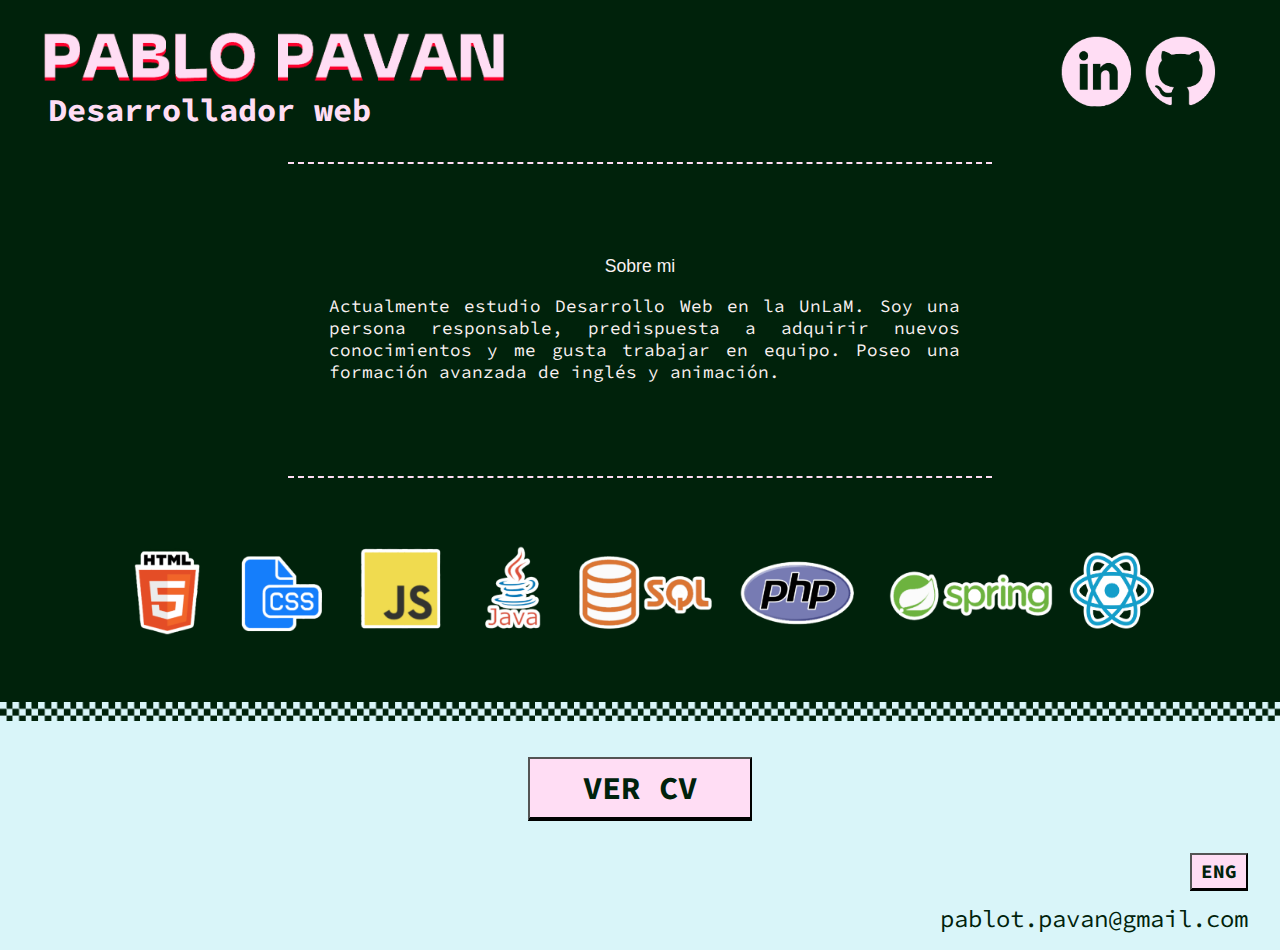
==== index.html @ 4bb8d48b "changes main description" ====
<!DOCTYPE html>
<html lang="en">
<head>
    <meta charset="UTF-8">
    <meta name="viewport" content="width=device-width, initial-scale=1.0">
    <link rel="preconnect" href="https://fonts.googleapis.com">
    <link rel="preconnect" href="https://fonts.gstatic.com" crossorigin>
    <link href="https://fonts.googleapis.com/css2?family=Fira+Sans+Condensed:wght@200&family=Roboto:wght@700&family=Source+Code+Pro&display=swap" rel="stylesheet">
    <link rel="stylesheet" href="style.css">
    <link rel="icon" href="images/icon.png" type="image/png">
    <title>PABLO</title>
</head>
<body>
    <header> 
        <div class="name">
            <img src="images/name.svg" alt=""> 
            <p id="subtitle"></p>
        </div>
       <div class="header-left">           
            <div class="links">
                <a href="https://www.linkedin.com/in/pablo-pavan-ab80352a3/"><img src="images/linkedin.svg" alt="" class="link"></a>
                <a href="https://github.com/dersy1"><img src="images/github.svg" alt="" class="link"></a>
            </div>
        </div>

    </header>
    <div class="me-all">
        <div class="me">
            <strong id="about-me"></strong><br>
            <p id="description">
                Soy un desarrollador web full stack, responsable,
                predispuesta a adquirir nuevos conocimientos y que disfruta trabajar en equipo. 
                Poseo una formación avanzada de inglés y animación.
            </p>
        </div>
    </div>
    <div class="lang">
        <img src="images/lang.svg" alt="">
    </div>
   
    <footer>
        <div>
            <img src="images/tiles.png" alt="" class="tiles">
        </div>
        <div class="button-cv">       
            <button id="download"></button>
       </div>        
       <div class="section">
            <button id="eng">ENG</button>
            <p class="mail">pablot.pavan@gmail.com</p>
        </div>
    </footer>
    <script src="js/download-pdf.js"></script>
    <script src="js/toggle.js"></script>
</body>
</html>
---- style.css ----
*{
    margin:0;
    cursor: url('images/custom-cursor.png') 20 20, default !important;
   
}
body{
    background-color: #00220B;
}
header{
    display: flex;
    flex-direction: row;
    padding:2em;
    justify-content: space-between;
}
.name img{
    width: 30em;
    
}
p{
    margin-left: 0.5em;
    color: #FFDDF4;
    font-size: 2em;
    font-family: 'Fira Sans Condensed', sans-serif;
    font-family: 'Roboto', sans-serif;
    font-family: 'Source Code Pro', monospace;
    font-weight: 700;
}
#download{
    width: 7em;
    height:2em;
    background-color:#FFDDF4;
    color:#00220B;
    padding: 0.2em;
    margin:1em;
    font-family: 'Fira Sans Condensed', sans-serif;
    font-family: 'Roboto', sans-serif;
    font-family: 'Source Code Pro', monospace;
    font-weight: 700;
    font-size: 2em;
    border-bottom: 4px solid black;
}
#download:hover{
    background-color:#00220B;
    color: #FFDDF4;
    cursor: url('images/custom-cursor2.png') 20 20, pointer !important;
    transition: background-color 0.3s ease;
}
.link{
    width: 5em;
}

.link:hover{
    transition: width 0.2s ease;
    width: 5.2em;
    cursor: url('images/custom-cursor2.png') 20 20, pointer !important;
}
.links{
    width: 12em;
}
.lang{
    
    height: 14em;
    width: 100%;
    display: flex;
    justify-content: center;
    align-items: center;
}
.tiles{
    width: 100%;
}
.header-left{
    display: flex;
    flex-direction: row;
}
.lang img{
    margin: 1em;
    width: 90%;
    height: 6em;
   
}
footer{
    display: flex;
    flex-direction: column;
    background-color:#d9f5f9;
    width: 100%;
}
.mail{
    color: #00220B;
    margin-top:0.5em;
    font-weight: 400;
    font-size: 1.5em;
}
.button-cv{
    display: flex;
    justify-content: center;
}
.me{
    height: 15.5em;
    width: 40em;
    border-top:  2px dashed #FFDDF4;
    border-bottom:  2px dashed #FFDDF4;
    padding: 2em; 
    display: flex;
    justify-content: center;
    align-items: center;
    flex-direction: column;
}
.me p{
    color:rgb(250, 241, 241);
    font-size: 1.1em;
    font-family: 'Fira Sans Condensed', sans-serif;
    font-family: 'Roboto', sans-serif;
    font-family: 'Source Code Pro', monospace;
    text-align: justify;
    font-weight: 400;
}
.me strong{
    color:rgb(250, 241, 241);
    font-size: 1.1em;
    font-family: Arial, Helvetica, sans-serif;
    font-weight: 500;
}

.me-all{
    display: flex;
    justify-content: center;
    align-items: center;
}
#eng{
    
    width: 3em;
    height: 2em;
    background-color:#FFDDF4;
    color:#00220B;
    border-bottom: 3px solid black;
    font-family: 'Fira Sans Condensed', sans-serif;
    font-family: 'Roboto', sans-serif;
    font-family: 'Source Code Pro', monospace;
    font-weight: 700;
    font-size: 1.2em;
}
#eng:hover{
    background-color:#00220B;
    color: #FFDDF4;
    cursor: url('images/custom-cursor2.png') 20 20, pointer !important;
    transition: background-color 0.3s ease;
}
.section{
    display: flex;
    justify-content: flex-end;
    flex-direction: column;
    align-items: flex-end;
    margin-right: 2em;
    margin-bottom: 1em;
}
@media screen and (max-width: 640px) {
      .name{
        display: flex;
        flex-direction: column;
        justify-content: center;
        
        }
      .name img {
        width: 70%; /* Haz que la imagen ocupe el ancho completo del contenedor */
      }
    
      .me {
        width: 100%;
      }
      .links{
        display: flex;
        flex-direction: column;
        align-items: flex-end;
        margin-right: 1em;
      }
      .link{
        width: 20%;
      }
      .links a{
        width: 5em;
      }
      #subtitle{
        font-size: 0.7em;
        margin:0;
      }
      header{
        padding:0.5em;
      }
}
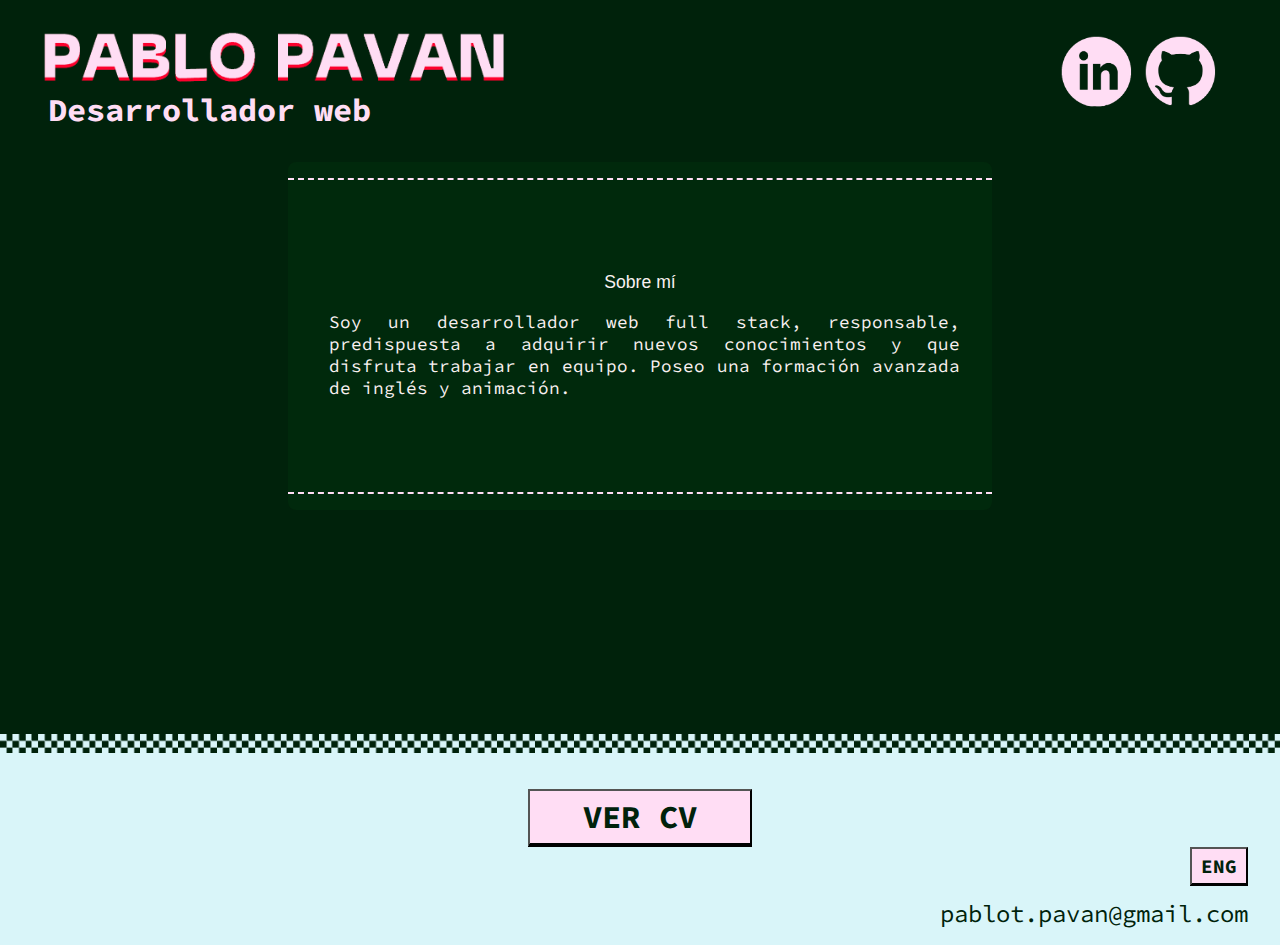
==== commit b0f8e0bd: "fix langs" ====
--- a/index.html
+++ b/index.html
@@ -8,7 +8,7 @@
     <link href="https://fonts.googleapis.com/css2?family=Fira+Sans+Condensed:wght@200&family=Roboto:wght@700&family=Source+Code+Pro&display=swap" rel="stylesheet">
     <link rel="stylesheet" href="style.css">
     <link rel="icon" href="images/icon.png" type="image/png">
-    <title>PABLO</title>
+    <title>Portfolio</title>
 </head>
 <body>
     <header> 
@@ -28,9 +28,7 @@
         <div class="me">
             <strong id="about-me"></strong><br>
             <p id="description">
-                Soy un desarrollador web full stack, responsable,
-                predispuesta a adquirir nuevos conocimientos y que disfruta trabajar en equipo. 
-                Poseo una formación avanzada de inglés y animación.
+
             </p>
         </div>
     </div>
--- a/style.css
+++ b/style.css
@@ -1,6 +1,5 @@
 *{
     margin:0;
-    cursor: url('images/custom-cursor.png') 20 20, default !important;
    
 }
 body{
@@ -27,11 +26,10 @@
 }
 #download{
     width: 7em;
-    height:2em;
     background-color:#FFDDF4;
     color:#00220B;
     padding: 0.2em;
-    margin:1em;
+    margin-top:1em;
     font-family: 'Fira Sans Condensed', sans-serif;
     font-family: 'Roboto', sans-serif;
     font-family: 'Source Code Pro', monospace;
@@ -94,9 +92,18 @@
     display: flex;
     justify-content: center;
 }
+.me-all{
+    padding-top: 1em;
+    padding-bottom: 1em;
+    width: 44em;
+    background-color: #00290c;
+    border-radius: 0.5em;
+    margin: 0 auto; 
+
+}
 .me{
     height: 15.5em;
-    width: 40em;
+    width: 42em;
     border-top:  2px dashed #FFDDF4;
     border-bottom:  2px dashed #FFDDF4;
     padding: 2em; 
@@ -104,6 +111,7 @@
     justify-content: center;
     align-items: center;
     flex-direction: column;
+
 }
 .me p{
     color:rgb(250, 241, 241);
@@ -119,6 +127,7 @@
     font-size: 1.1em;
     font-family: Arial, Helvetica, sans-serif;
     font-weight: 500;
+
 }
 
 .me-all{
@@ -139,6 +148,7 @@
     font-weight: 700;
     font-size: 1.2em;
 }
+
 #eng:hover{
     background-color:#00220B;
     color: #FFDDF4;
@@ -161,7 +171,7 @@
         
         }
       .name img {
-        width: 70%; /* Haz que la imagen ocupe el ancho completo del contenedor */
+        width: 70%; 
       }
     
       .me {
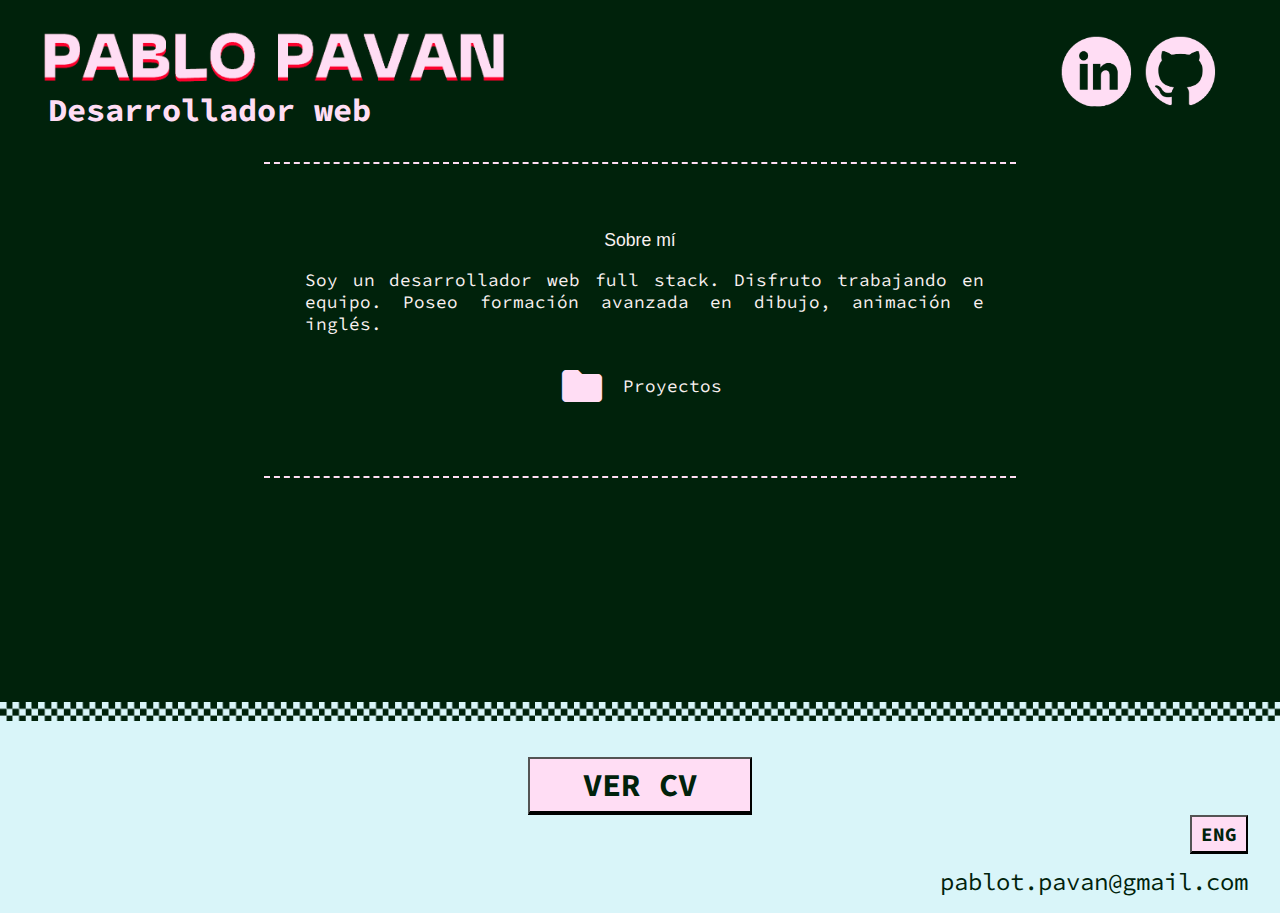
==== commit e9b35cc9: "added projects button" ====
--- a/index.html
+++ b/index.html
@@ -4,6 +4,7 @@
     <meta charset="UTF-8">
     <meta name="viewport" content="width=device-width, initial-scale=1.0">
     <link rel="preconnect" href="https://fonts.googleapis.com">
+    <link href="https://fonts.googleapis.com/icon?family=Material+Icons" rel="stylesheet">
     <link rel="preconnect" href="https://fonts.gstatic.com" crossorigin>
     <link href="https://fonts.googleapis.com/css2?family=Fira+Sans+Condensed:wght@200&family=Roboto:wght@700&family=Source+Code+Pro&display=swap" rel="stylesheet">
     <link rel="stylesheet" href="style.css">
@@ -27,9 +28,11 @@
     <div class="me-all">
         <div class="me">
             <strong id="about-me"></strong><br>
-            <p id="description">
-
-            </p>
+            <p id="description"></p>
+            <a href="/PORTFOLIO/projects.html" id="folder" class="projects">
+                <i class="material-icons" style="font-size:48px; color:#FFDDF4;">folder</i>
+                <span id="folder-text">Proyectos</span>
+            </a>
         </div>
     </div>
     <div class="lang">
--- a/style.css
+++ b/style.css
@@ -92,18 +92,10 @@
     display: flex;
     justify-content: center;
 }
-.me-all{
-    padding-top: 1em;
-    padding-bottom: 1em;
-    width: 44em;
-    background-color: #00290c;
-    border-radius: 0.5em;
-    margin: 0 auto; 
-
-}
+
 .me{
     height: 15.5em;
-    width: 42em;
+    width: 43em;
     border-top:  2px dashed #FFDDF4;
     border-bottom:  2px dashed #FFDDF4;
     padding: 2em; 
@@ -155,6 +147,11 @@
     cursor: url('images/custom-cursor2.png') 20 20, pointer !important;
     transition: background-color 0.3s ease;
 }
+#folder:hover{
+    cursor: url('images/custom-cursor2.png') 20 20, pointer !important;
+    transform: scale(1.05);
+    transition: transform 0.3s ease; 
+}
 .section{
     display: flex;
     justify-content: flex-end;
@@ -163,6 +160,23 @@
     margin-right: 2em;
     margin-bottom: 1em;
 }
+
+.projects{
+    display: flex;
+    align-items: center; 
+    text-decoration: none;
+    color:rgb(250, 241, 241);
+    font-size: 1.1em;
+    font-family: 'Fira Sans Condensed', sans-serif;
+    font-family: 'Roboto', sans-serif;
+    font-family: 'Source Code Pro', monospace;
+    font-weight: 400;
+    padding-top:1.5em;
+}
+#folder-text{
+    margin-left: 1em;
+}
+
 @media screen and (max-width: 640px) {
       .name{
         display: flex;
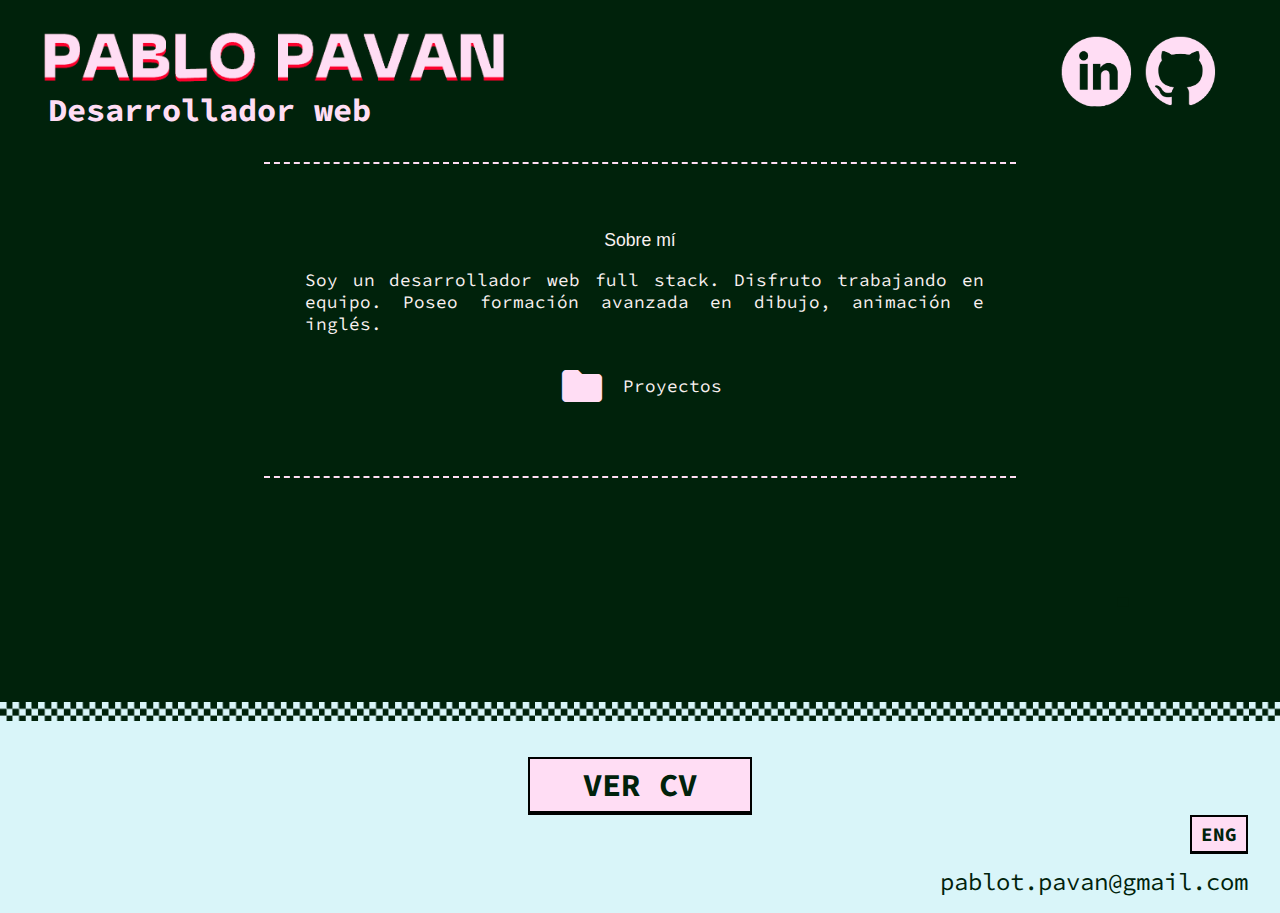
==== commit 68e8434e: "fix routing projects" ====
--- a/index.html
+++ b/index.html
@@ -29,7 +29,7 @@
         <div class="me">
             <strong id="about-me"></strong><br>
             <p id="description"></p>
-            <a href="/PORTFOLIO/projects.html" id="folder" class="projects">
+            <a href="./PORTFOLIO/projects.html" id="folder" class="projects">
                 <i class="material-icons" style="font-size:48px; color:#FFDDF4;">folder</i>
                 <span id="folder-text">Proyectos</span>
             </a>
--- a/style.css
+++ b/style.css
@@ -26,8 +26,8 @@
 }
 #download{
     width: 7em;
-    background-color:#FFDDF4;
-    color:#00220B;
+    background-color:#FFDDF4!important;
+    color:#00220B!important;
     padding: 0.2em;
     margin-top:1em;
     font-family: 'Fira Sans Condensed', sans-serif;
@@ -35,11 +35,12 @@
     font-family: 'Source Code Pro', monospace;
     font-weight: 700;
     font-size: 2em;
-    border-bottom: 4px solid black;
+    border-bottom: 4px solid black !important;
+    border: 2px solid black;
 }
 #download:hover{
-    background-color:#00220B;
-    color: #FFDDF4;
+    background-color:#00220B!important;
+    color: #FFDDF4!important;
     cursor: url('images/custom-cursor2.png') 20 20, pointer !important;
     transition: background-color 0.3s ease;
 }
@@ -131,9 +132,10 @@
     
     width: 3em;
     height: 2em;
-    background-color:#FFDDF4;
-    color:#00220B;
-    border-bottom: 3px solid black;
+    background-color:#FFDDF4!important;
+    color:#00220B!important;
+    border-bottom: 3px solid black !important;
+    border: 2px solid black;
     font-family: 'Fira Sans Condensed', sans-serif;
     font-family: 'Roboto', sans-serif;
     font-family: 'Source Code Pro', monospace;
@@ -142,8 +144,8 @@
 }
 
 #eng:hover{
-    background-color:#00220B;
-    color: #FFDDF4;
+    background-color:#00220B!important;
+    color: #FFDDF4!important;
     cursor: url('images/custom-cursor2.png') 20 20, pointer !important;
     transition: background-color 0.3s ease;
 }
@@ -178,6 +180,10 @@
 }
 
 @media screen and (max-width: 640px) {
+    * {
+
+        overflow-x: hidden; 
+      }
       .name{
         display: flex;
         flex-direction: column;
@@ -185,29 +191,48 @@
         
         }
       .name img {
-        width: 70%; 
+        width: 100%; 
       }
     
       .me {
         width: 100%;
       }
+
+      .link{
+        width: 50%;
+      }
+      .links a{
+        display: flex;
+        justify-content: flex-end;
+      }
+
+      #subtitle{
+        font-size: 1em;
+        margin-left:0.2em;
+      }
+      header{
+        padding: 1em;
+        padding-top:2em;
+        padding-bottom: 2em;
+      }
       .links{
         display: flex;
-        flex-direction: column;
+
         align-items: flex-end;
-        margin-right: 1em;
-      }
-      .link{
-        width: 20%;
-      }
-      .links a{
-        width: 5em;
-      }
-      #subtitle{
-        font-size: 0.7em;
-        margin:0;
-      }
-      header{
-        padding:0.5em;
-      }
-}+        width: auto;
+      }
+      .button-cv{
+        margin-bottom: 2em;
+      }
+      .tiles{
+        width: 260%;
+      }
+      #eng{
+        width: 4em;
+      }
+      @media (hover: none) {
+        #download:hover {
+          background-color: initial;
+        }
+      }
+}
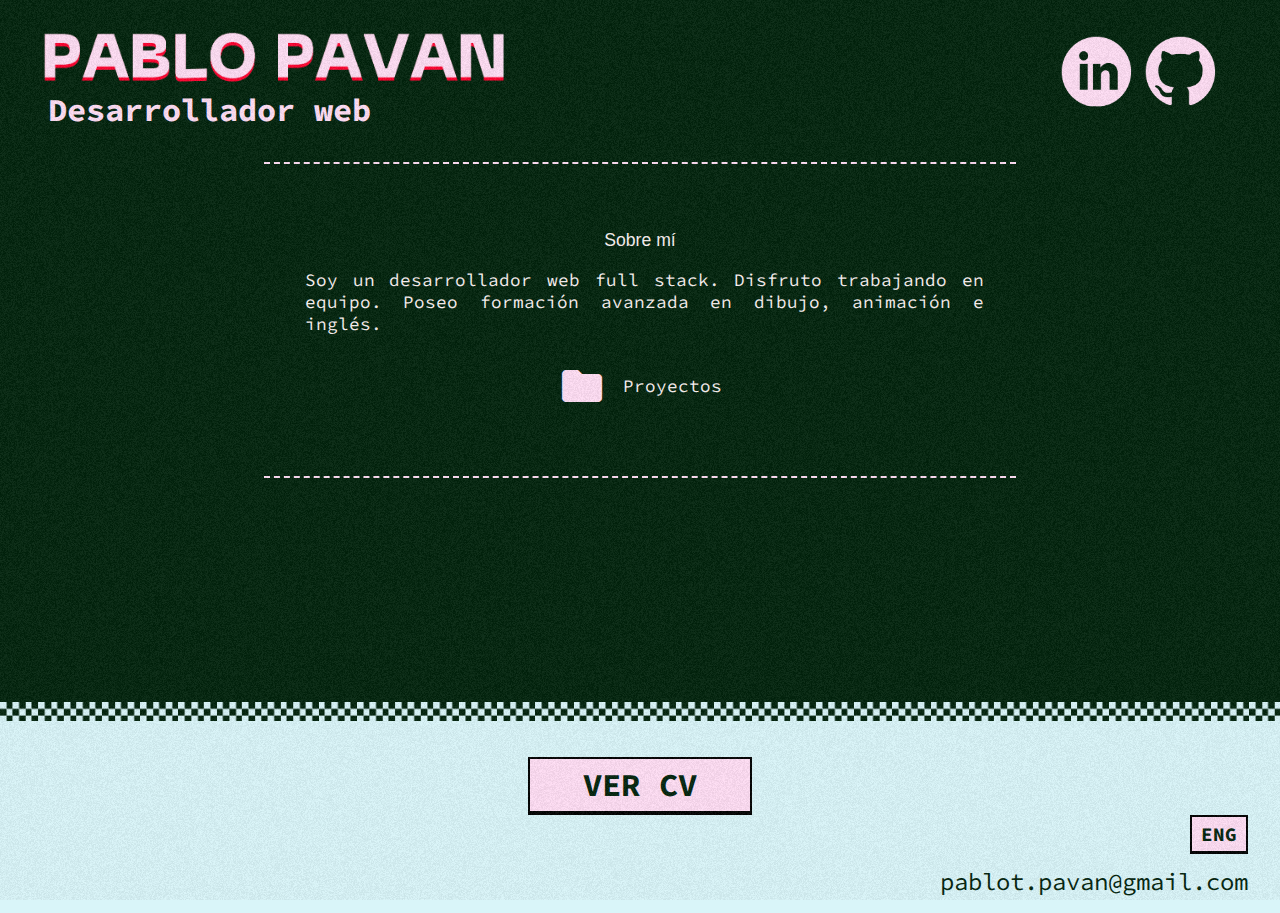
==== commit 0a9c871d: "added noise filter" ====
--- a/index.html
+++ b/index.html
@@ -14,7 +14,9 @@
 <body>
     <header> 
         <div class="name">
-            <img src="images/name.svg" alt=""> 
+            <a href="/">
+                <img src="images/name.svg" alt=""> 
+            </a>
             <p id="subtitle"></p>
         </div>
        <div class="header-left">           
@@ -29,7 +31,7 @@
         <div class="me">
             <strong id="about-me"></strong><br>
             <p id="description"></p>
-            <a href="./PORTFOLIO/projects.html" id="folder" class="projects">
+            <a href="routes/projects.html?lang=es" id="folder" class="projects">
                 <i class="material-icons" style="font-size:48px; color:#FFDDF4;">folder</i>
                 <span id="folder-text">Proyectos</span>
             </a>
@@ -53,5 +55,6 @@
     </footer>
     <script src="js/download-pdf.js"></script>
     <script src="js/toggle.js"></script>
+    <script src="js/noise.js"></script>
 </body>
 </html>--- a/style.css
+++ b/style.css
@@ -5,11 +5,26 @@
 body{
     background-color: #00220B;
 }
+
+canvas.noise-layer {
+    position: fixed;
+    top: 0;
+    left: 0;
+    width: 100%;
+    height: 100%;
+    z-index: 9999;
+    pointer-events: none;
+    opacity: 70%;
+}
+
 header{
     display: flex;
     flex-direction: row;
     padding:2em;
     justify-content: space-between;
+}
+header img:hover{
+    cursor: url('images/custom-cursor2.png') 20 20, pointer !important;
 }
 .name img{
     width: 30em;
@@ -178,6 +193,19 @@
 #folder-text{
     margin-left: 1em;
 }
+.project {
+    transform: scale(1); 
+    transition: transform 0.3s ease-in-out;
+}
+
+.project:hover {
+    transform: scale(1.1);
+    cursor: url('images/custom-cursor2.png') 20 20, pointer !important;
+}
+
+.projects-and-title{
+    margin-top: 2em;
+  }
 
 @media screen and (max-width: 640px) {
     * {
@@ -230,6 +258,17 @@
       #eng{
         width: 4em;
       }
+
+      .all-projects{
+        display: flex;
+        flex-direction: column;
+      }
+
+      .projects-and-title{
+        margin-top: 0.1em;
+      }
+
+
       @media (hover: none) {
         #download:hover {
           background-color: initial;
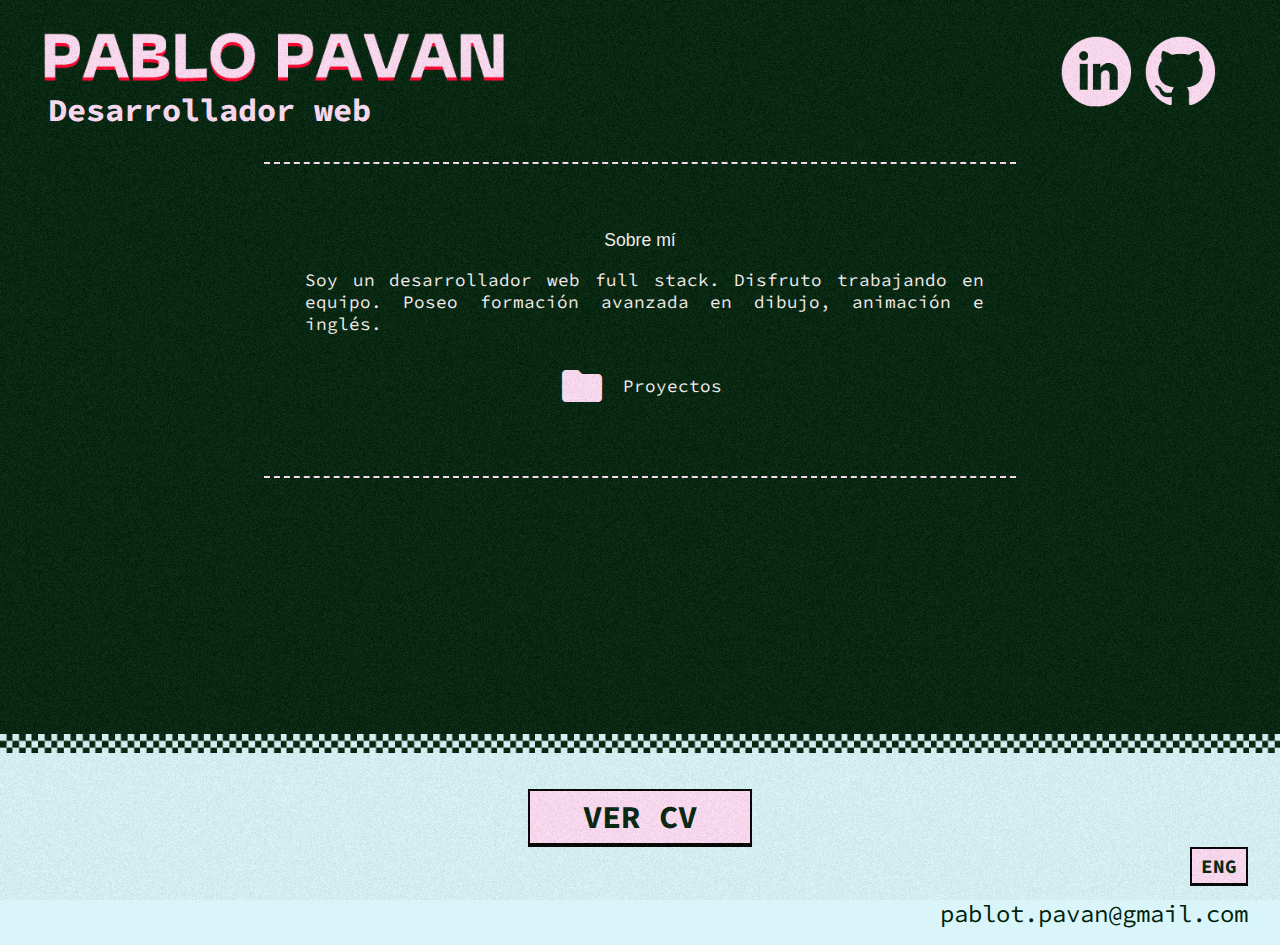
==== commit f30d1604: "added lang png" ====
--- a/index.html
+++ b/index.html
@@ -38,7 +38,7 @@
         </div>
     </div>
     <div class="lang">
-        <img src="images/lang.svg" alt="">
+        <img src="images/lang.png" alt="">
     </div>
    
     <footer>
--- a/style.css
+++ b/style.css
@@ -73,7 +73,7 @@
 }
 .lang{
     
-    height: 14em;
+    height: 16em;
     width: 100%;
     display: flex;
     justify-content: center;
@@ -88,7 +88,6 @@
 }
 .lang img{
     margin: 1em;
-    width: 90%;
     height: 6em;
    
 }
@@ -207,6 +206,17 @@
     margin-top: 2em;
   }
 
+  @media screen and (max-width: 1350px) {
+    .lang img{
+      height: 5em;
+  }
+  } 
+  @media screen and (max-width: 1150px) {
+    .lang img{
+      display: none;
+  }
+  } 
+
 @media screen and (max-width: 640px) {
     * {
 
@@ -234,6 +244,10 @@
         justify-content: flex-end;
       }
 
+      #project-title{
+        font-size: 1.5em;
+      }
+
       #subtitle{
         font-size: 1em;
         margin-left:0.2em;
@@ -274,4 +288,5 @@
           background-color: initial;
         }
       }
-}
+
+}
